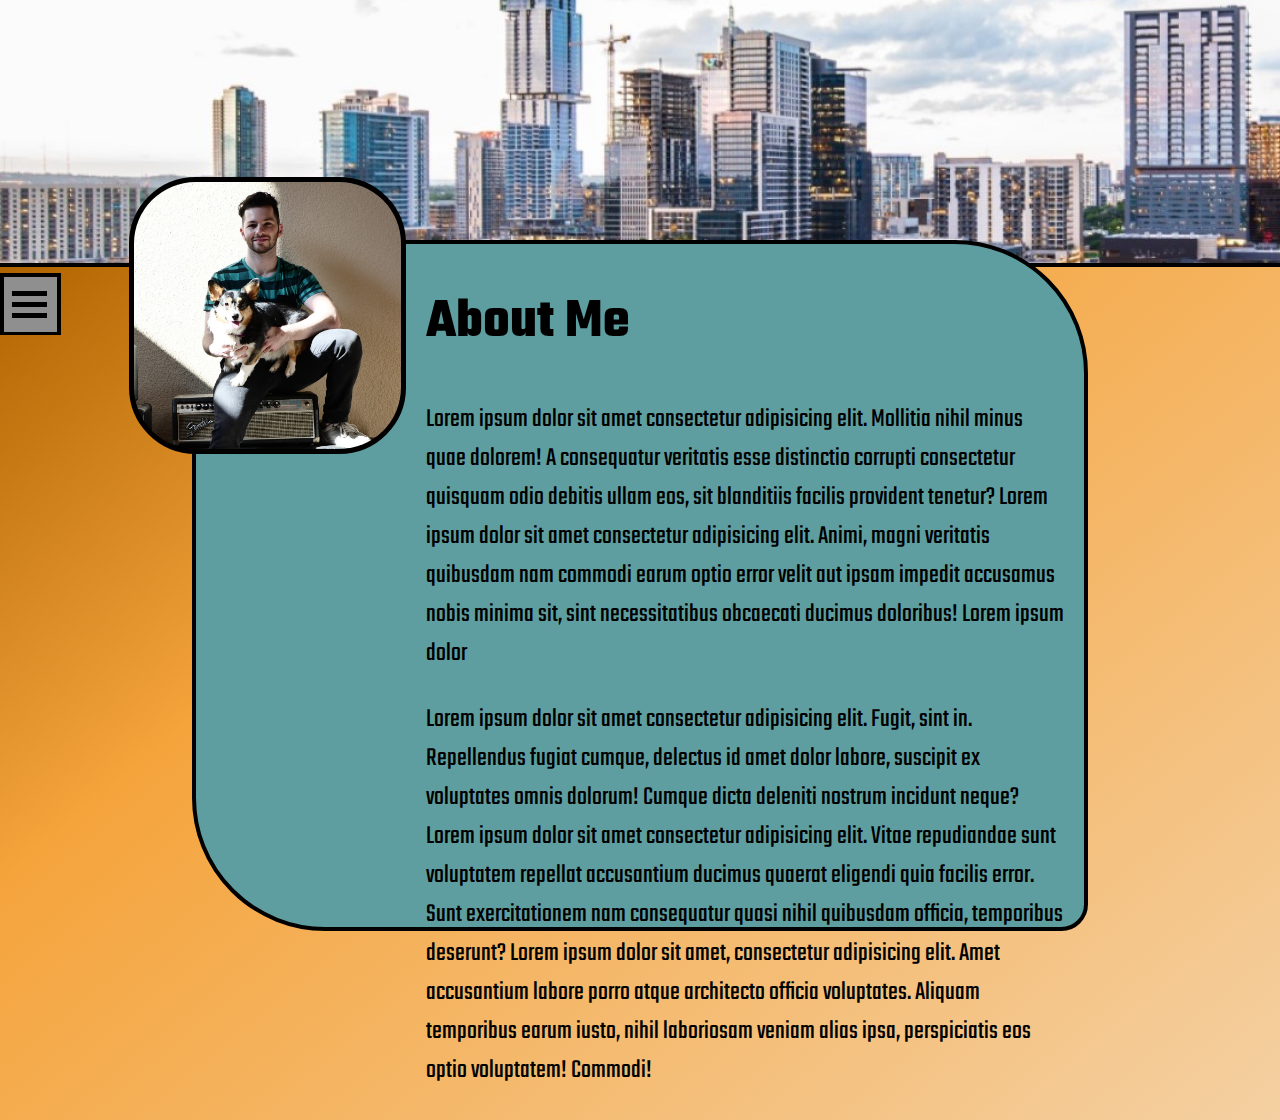
==== views/about.html @ 503a44dd "re-added folders, fixed index" ====
<!DOCTYPE html>
<html lang="en">
<head>
  <meta charset="UTF-8">
  <meta name="viewport" content="width=device-width, initial-scale=1.0">
  <link rel="stylesheet" href="/styles/about-styles.css">
  <link href="https://fonts.googleapis.com/css2?family=Teko&display=swap" rel="stylesheet">
  <title>Document</title>
</head>
<body>
  <div class="main-container">
    <header>
    </header>
    <main>
      <nav class="dropdown">
        <div class="dropbtn">
          <div class="btnline"></div>
          <div class="btnline"></div>
          <div class="btnline"></div>
        </div>
        <div class="dropdown-content">
          <a href="/views/index.html">Home</a>
          <a href="/views/resume.html">Resume</a>
          <a href="">Blog</a>
          <a href="">Contact</a>
        </div>
      </nav>
      <div class="main-content">
        <img src="/images/myProfilePic.jpg" alt="Headshot of me" id="headshot">
        <article>
          <h1>About Me</h1>
          <p>Lorem ipsum dolor sit amet consectetur adipisicing elit. Mollitia nihil minus quae dolorem! A consequatur veritatis esse distinctio corrupti consectetur quisquam odio debitis ullam eos, sit blanditiis facilis provident tenetur? Lorem ipsum dolor sit amet consectetur adipisicing elit. Animi, magni veritatis quibusdam nam commodi earum optio error velit aut ipsam impedit accusamus nobis minima sit, sint necessitatibus obcaecati ducimus doloribus! Lorem ipsum dolor</p>
          <p class="second-p">Lorem ipsum dolor sit amet consectetur adipisicing elit. Fugit, sint in. Repellendus fugiat cumque, delectus id amet dolor labore, suscipit ex voluptates omnis dolorum! Cumque dicta deleniti nostrum incidunt neque? Lorem ipsum dolor sit amet consectetur adipisicing elit. Vitae repudiandae sunt voluptatem repellat accusantium ducimus quaerat eligendi quia facilis error. Sunt exercitationem nam consequatur quasi nihil quibusdam officia, temporibus deserunt? Lorem ipsum dolor sit amet, consectetur adipisicing elit. Amet accusantium labore porro atque architecto officia voluptates. Aliquam temporibus earum iusto, nihil laboriosam veniam alias ipsa, perspiciatis eos optio voluptatem! Commodi!</p>
        </article>
      </div>

    </main>
  </div>
</body>
</html>
---- styles/about-styles.css ----
body {
  margin: 0;
  font-family: 'Teko', sans-serif;
}

.main-container {
  height: 100%;
  width: 100%;
  display: grid;
  grid-template-rows: 200pt auto;
  grid-template-areas: "header"
                       "main";
  background-color: chocolate;
}

header {
  grid-area: header;
  background-image: url(/images/AustinSkyline.jpg);
  background-position-y: 650pt;
  border-bottom: 3pt solid black;
}

main {
  grid-area: main;
  display: grid;
  grid-template-columns: 15% 70% 15%;
  background: rgb(176,100,0);
  background: linear-gradient(140deg, rgba(176,100,0,1) 0%, rgba(245,164,60,1) 32%, rgba(244,208,162,1) 100%);
  min-height: 600pt;
}

.main-content {
  display: flex;
  background-color: cadetblue;
  margin-top: -20pt;
  border-radius: 20pt 100pt;
  height: 80%;
  border: 3pt solid black;
}

img {
  display: flex;
  align-self: flex-start;
  margin-top: -50pt;
  margin-left: -50pt;
  width: 30%;
  object-fit: contain;
  border-radius: 50pt;
  background-color: black;
  border: 4pt solid black;
}

article {
  margin: 0pt 15pt;
}

article>h1 {
  font-size: 42pt;
}

p {
  font-size: 20pt;
}


.second-p {
  margin-left: -225pt;
}

@media (max-width: 576px) {
  img {
    margin-top: -70pt;
  }

}

@media (max-width: 1500px) {
  .second-p {
    margin-left: 0pt;
  }
}

.dropbtn {
  background-color: #8f8f8f;
  padding: 8px;
  border: none;
}

.btnline {
  width: 35px;
  height: 5px;
  background-color: black;
  margin: 6px 0;
}

.dropdown {
  margin: 5pt 0pt;
  position: relative;
  display: inline-block;
  width: 40pt;
  height: 40pt;
  border: 3pt solid black;
  background-color: black;
}

.dropdown-content {
  display: none;
  position: absolute;
  background-color: #f1f1f1;
  min-width: 160px;
  box-shadow: 0px 8px 16px 0px rgba(0,0,0,0.2);
  z-index: 1;
}

.dropdown-content a {
  color: black;
  padding: 12px 16px;
  text-decoration: none;
  display: block;
}

/* Change color of dropdown links on hover */
.dropdown-content a:hover {background-color: #ddd;}

/* Show the dropdown menu on hover */
.dropdown:hover .dropdown-content {display: block;}

/* Change the background color of the dropdown button when the dropdown content is shown */
.dropdown:hover .dropbtn {background-color: #b3b3b3;}
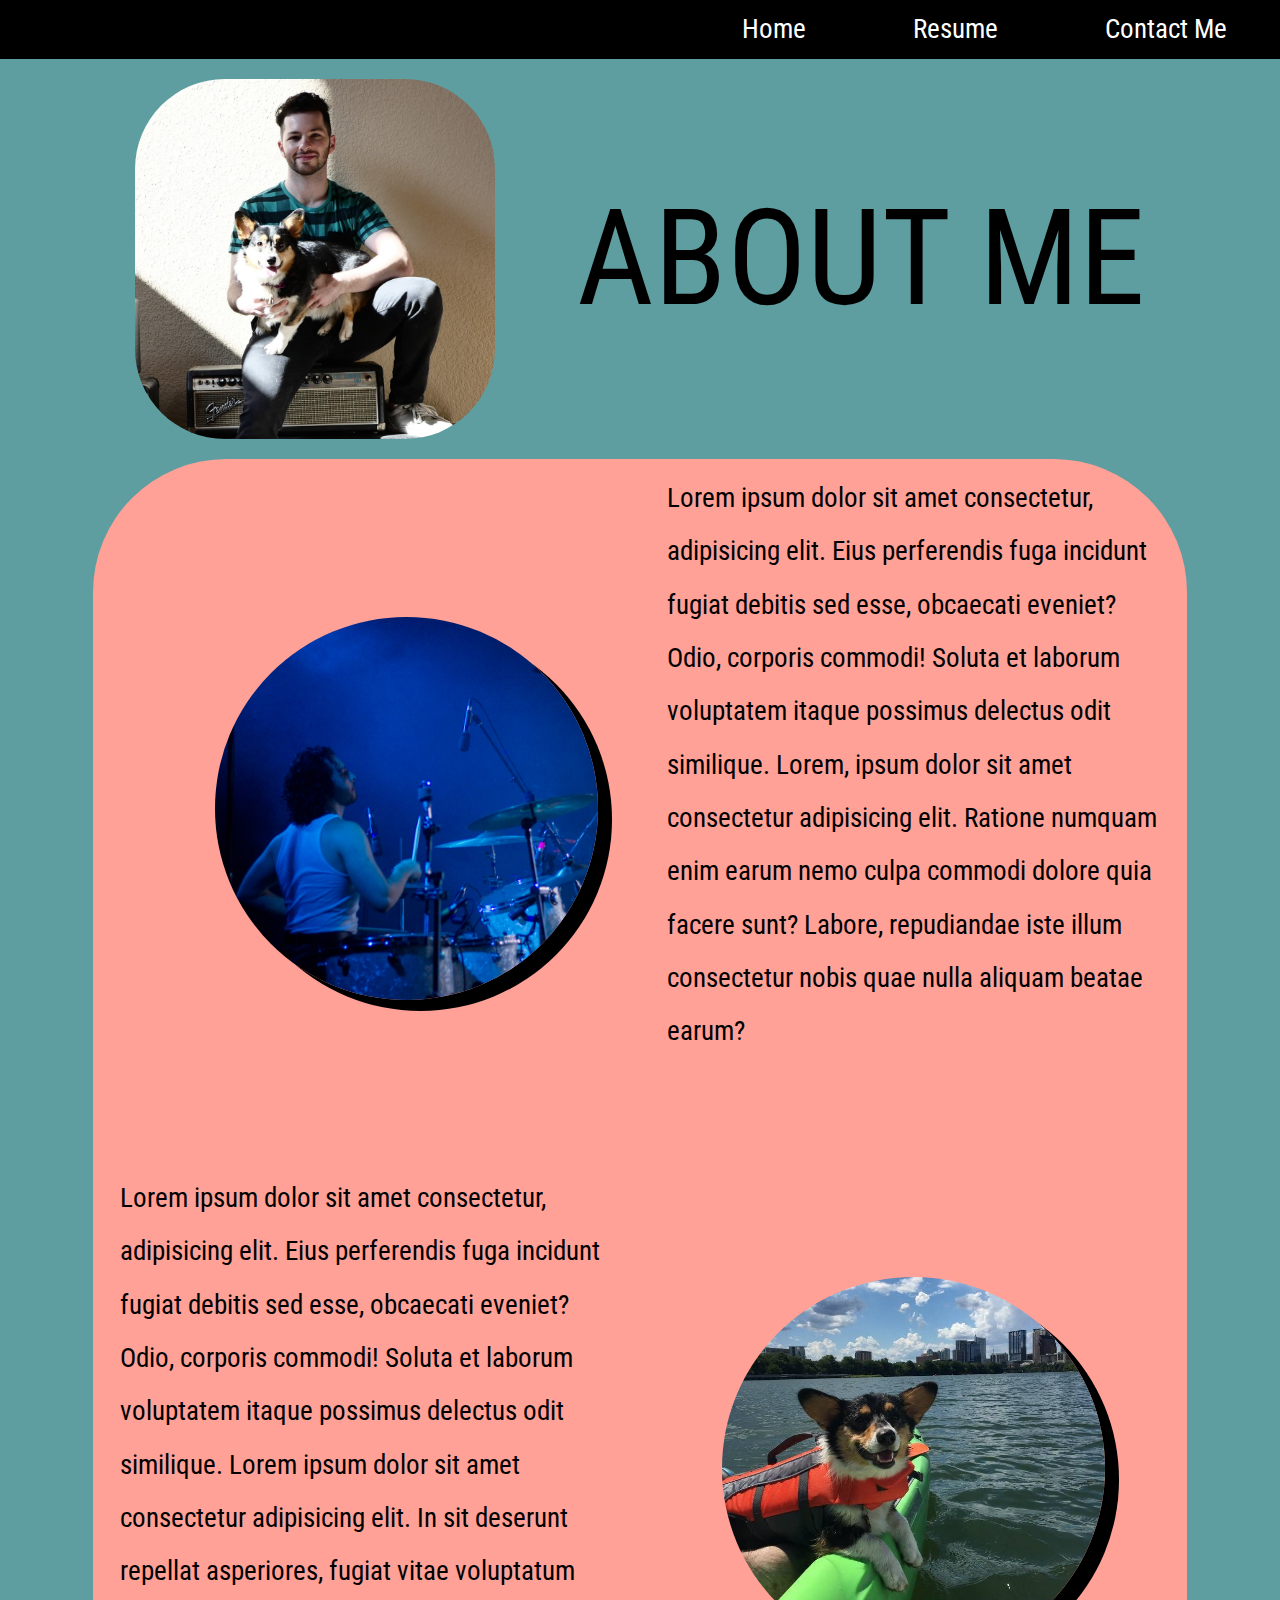
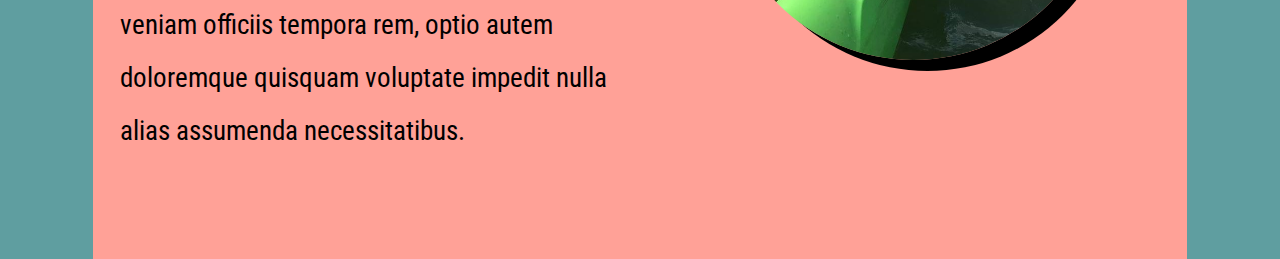
==== commit c54e4dcc: "Merge pull request #1 from BenABaron/Final-Portfolio" ====
--- a/views/about.html
+++ b/views/about.html
@@ -3,38 +3,49 @@
 <head>
   <meta charset="UTF-8">
   <meta name="viewport" content="width=device-width, initial-scale=1.0">
-  <link rel="stylesheet" href="/styles/about-styles.css">
-  <link href="https://fonts.googleapis.com/css2?family=Teko&display=swap" rel="stylesheet">
-  <title>Document</title>
+  <link rel="stylesheet" href="../styles/reset.css">
+  <link rel="stylesheet" href="../styles/about-styles.css">
+  <link rel="preconnect" href="https://fonts.gstatic.com">
+  <link href="https://fonts.googleapis.com/css2?family=Roboto+Condensed:ital,wght@0,300;0,400;0,700;1,300;1,400;1,700&display=swap" rel="stylesheet">
+  <title>About Me</title>
 </head>
 <body>
-  <div class="main-container">
-    <header>
-    </header>
-    <main>
-      <nav class="dropdown">
-        <div class="dropbtn">
-          <div class="btnline"></div>
-          <div class="btnline"></div>
-          <div class="btnline"></div>
-        </div>
-        <div class="dropdown-content">
-          <a href="/views/index.html">Home</a>
-          <a href="/views/resume.html">Resume</a>
-          <a href="">Blog</a>
-          <a href="">Contact</a>
-        </div>
-      </nav>
-      <div class="main-content">
-        <img src="/images/myProfilePic.jpg" alt="Headshot of me" id="headshot">
-        <article>
-          <h1>About Me</h1>
-          <p>Lorem ipsum dolor sit amet consectetur adipisicing elit. Mollitia nihil minus quae dolorem! A consequatur veritatis esse distinctio corrupti consectetur quisquam odio debitis ullam eos, sit blanditiis facilis provident tenetur? Lorem ipsum dolor sit amet consectetur adipisicing elit. Animi, magni veritatis quibusdam nam commodi earum optio error velit aut ipsam impedit accusamus nobis minima sit, sint necessitatibus obcaecati ducimus doloribus! Lorem ipsum dolor</p>
-          <p class="second-p">Lorem ipsum dolor sit amet consectetur adipisicing elit. Fugit, sint in. Repellendus fugiat cumque, delectus id amet dolor labore, suscipit ex voluptates omnis dolorum! Cumque dicta deleniti nostrum incidunt neque? Lorem ipsum dolor sit amet consectetur adipisicing elit. Vitae repudiandae sunt voluptatem repellat accusantium ducimus quaerat eligendi quia facilis error. Sunt exercitationem nam consequatur quasi nihil quibusdam officia, temporibus deserunt? Lorem ipsum dolor sit amet, consectetur adipisicing elit. Amet accusantium labore porro atque architecto officia voluptates. Aliquam temporibus earum iusto, nihil laboriosam veniam alias ipsa, perspiciatis eos optio voluptatem! Commodi!</p>
-        </article>
+  <header>
+    <!-- Default Navbar -->
+    <nav id="NavDefault">
+      <a href="/index.html">Home</a>
+      <a href="./resume.html">Resume</a>
+      <a href="./contact.html">Contact Me</a>
+    </nav>
+    <!-- Mobile Navbar -->
+    <nav id="NavMobile">
+      <div class="DropBtn">
+        <div class="BtnLine"></div>
+        <div class="BtnLine"></div>
+        <div class="BtnLine"></div>        
       </div>
-
-    </main>
-  </div>
+      <div class="DropdownContent">
+        <a href="/index.html">Home</a>
+        <a href="./resume.html">Resume</a>
+        <a href="./contact.html">Contact Me</a>
+      </div>
+    </nav>
+  </header>
+  <main>
+    <div class="HeaderContent">
+      <img id="ProfilePic" src="../images/myProfilePic.jpg" alt="">
+      <h1>ABOUT ME</h1>
+    </div>
+    <div class="MainContent">
+      <img class="Pic1" src="../images/Ben-Drums.jpg" alt="">
+      <article class="Article1">Lorem ipsum dolor sit amet consectetur, adipisicing elit. Eius perferendis fuga incidunt fugiat debitis sed esse, obcaecati eveniet? Odio, corporis commodi! Soluta et laborum voluptatem itaque possimus delectus odit similique.
+        Lorem, ipsum dolor sit amet consectetur adipisicing elit. Ratione numquam enim earum nemo culpa commodi dolore quia facere sunt? Labore, repudiandae iste illum consectetur nobis quae nulla aliquam beatae earum?</article>
+      <img class="Pic2" src="../images/Zora River.jpg" alt="">
+      <article class="Article2">Lorem ipsum dolor sit amet consectetur, adipisicing elit. Eius perferendis fuga incidunt fugiat debitis sed esse, obcaecati eveniet? Odio, corporis commodi! Soluta et laborum voluptatem itaque possimus delectus odit similique.
+        Lorem ipsum dolor sit amet consectetur adipisicing elit. In sit deserunt repellat asperiores, fugiat vitae voluptatum veniam officiis tempora rem, optio autem doloremque quisquam voluptate impedit nulla alias assumenda necessitatibus.
+      </article>
+    </div>
+  </main>
+  
 </body>
 </html>--- a/styles/about-styles.css
+++ b/styles/about-styles.css
@@ -1,129 +1,257 @@
 body {
-  margin: 0;
-  font-family: 'Teko', sans-serif;
-}
-
-.main-container {
-  height: 100%;
+  font-family: "Roboto Condensed", sans-serif;
+}
+
+header {
   width: 100%;
-  display: grid;
-  grid-template-rows: 200pt auto;
-  grid-template-areas: "header"
-                       "main";
-  background-color: chocolate;
-}
-
-header {
-  grid-area: header;
-  background-image: url(/images/AustinSkyline.jpg);
-  background-position-y: 650pt;
-  border-bottom: 3pt solid black;
-}
-
-main {
-  grid-area: main;
-  display: grid;
-  grid-template-columns: 15% 70% 15%;
-  background: rgb(176,100,0);
-  background: linear-gradient(140deg, rgba(176,100,0,1) 0%, rgba(245,164,60,1) 32%, rgba(244,208,162,1) 100%);
-  min-height: 600pt;
-}
-
-.main-content {
+  background-color: black;
+}
+
+/* NAVBAR */
+#NavDefault {
   display: flex;
-  background-color: cadetblue;
-  margin-top: -20pt;
-  border-radius: 20pt 100pt;
-  height: 80%;
-  border: 3pt solid black;
-}
-
-img {
-  display: flex;
-  align-self: flex-start;
-  margin-top: -50pt;
-  margin-left: -50pt;
-  width: 30%;
-  object-fit: contain;
-  border-radius: 50pt;
+  justify-content: flex-end;
   background-color: black;
-  border: 4pt solid black;
-}
-
-article {
-  margin: 0pt 15pt;
-}
-
-article>h1 {
-  font-size: 42pt;
-}
-
-p {
+}
+
+a {
   font-size: 20pt;
-}
-
-
-.second-p {
-  margin-left: -225pt;
-}
-
-@media (max-width: 576px) {
-  img {
-    margin-top: -70pt;
-  }
-
-}
-
-@media (max-width: 1500px) {
-  .second-p {
-    margin-left: 0pt;
-  }
-}
-
-.dropbtn {
-  background-color: #8f8f8f;
+  text-decoration: none;
+  padding: 10pt 40pt;
+  color: white;
+}
+
+/* MOBILE NAVBAR */
+#NavMobile {
+  margin: 2pt;
+  position: relative;
+  display: none;
+  width: 40pt;
+  height: 40pt;
+}
+
+.DropBtn {
+  background-color: black;
   padding: 8px;
   border: none;
-}
-
-.btnline {
+  border-radius: 25%;
+}
+
+.BtnLine {
   width: 35px;
   height: 5px;
-  background-color: black;
-  margin: 6px 0;
-}
-
-.dropdown {
-  margin: 5pt 0pt;
-  position: relative;
-  display: inline-block;
-  width: 40pt;
-  height: 40pt;
-  border: 3pt solid black;
-  background-color: black;
-}
-
-.dropdown-content {
+  background-color: rgb(197, 197, 197);
+  margin: 6px auto;
+}
+
+.DropdownContent {
   display: none;
   position: absolute;
-  background-color: #f1f1f1;
-  min-width: 160px;
-  box-shadow: 0px 8px 16px 0px rgba(0,0,0,0.2);
+  background-color: #b91d1d;
+  margin-left: -160px;
+  min-width: 300px;
+  box-shadow: 0px 8px 16px 0px rgba(0, 0, 0, 0.2);
   z-index: 1;
 }
 
-.dropdown-content a {
-  color: black;
+.DropdownContent a {
+  color: rgb(255, 255, 255);
   padding: 12px 16px;
   text-decoration: none;
   display: block;
 }
 
-/* Change color of dropdown links on hover */
-.dropdown-content a:hover {background-color: #ddd;}
-
-/* Show the dropdown menu on hover */
-.dropdown:hover .dropdown-content {display: block;}
-
-/* Change the background color of the dropdown button when the dropdown content is shown */
-.dropdown:hover .dropbtn {background-color: #b3b3b3;}+.DropdownContent a:hover {
+  background-color: rgb(41, 41, 41);
+}
+
+#NavMobile:hover .DropdownContent {
+  display: block;
+}
+
+#NavMobile:hover .DropdownContent {
+  background-color: #000000;
+}
+
+/* MAIN CONTENT */
+main {
+  background-color: cadetblue;
+}
+
+/* HEADER CONTENT */
+.HeaderContent {
+  height: 500px;
+  background-color: cadetblue;
+  display: flex;
+  justify-content: space-around;
+  margin: 0pt 70pt;
+}
+
+#ProfilePic {
+  height: 90%;
+  align-self: center;
+  border-radius: 25%;
+}
+
+h1 {
+  font-size: 150pt;
+  align-self: center;
+  text-align: center;
+}
+
+.MainContent {
+  height: 1400px;
+  background-color: rgb(255, 161, 151);
+  margin: 0pt 70pt;
+  display: grid;
+  grid-template-columns: 1fr 1fr;
+  grid-template-rows: 1fr 1fr;
+  border-radius: 100pt 100pt 0 0;
+}
+
+/* PICS */
+.Pic1 {
+  grid-row: 1/2;
+  grid-column: 1/2;
+  margin-left: 60pt;
+}
+
+.Pic2 {
+  grid-row: 2/3;
+  grid-column: 2/3;
+  margin-bottom: 60pt;
+}
+
+.Pic1,
+.Pic2 {
+  width: 70%;
+  display: flex;
+  justify-self: center;
+  align-self: center;
+  border-radius: 50%;
+  box-shadow: 14px 11px #000000;
+}
+
+/* TEXT */
+article {
+  font-size: 26pt;
+  margin: 40pt 50pt;
+  line-height: 40pt;
+}
+
+.Article1 {
+  grid-row: 1/2;
+  grid-column: 2/3;
+}
+
+.Article2 {
+  grid-row: 2/3;
+  grid-column: 1/2;
+}
+
+@media (max-width: 1510px) {
+  .HeaderContent {
+    height: 400px;
+  }
+
+  h1 {
+    font-size: 100pt;
+  }
+
+  article {
+    font-size: 20pt;
+    margin: 10pt 20pt;
+  }
+}
+
+@media (max-width: 1150px) {
+  .HeaderContent {
+    height: 300px;
+  }
+
+  h1 {
+    font-size: 70pt;
+  }
+
+  .MainContent {
+    height: 1000px;
+    border-radius: 50pt 50pt 0 0;
+  }
+
+  article {
+    font-size: 14pt;
+    line-height: 30pt;
+  }
+}
+
+@media (max-width: 950px) {
+  article {
+    line-height: 20pt;
+    margin: 5pt 10pt;
+  }
+
+  .Pic1 {
+    margin-left: 30pt;
+  }
+}
+
+@media (max-width: 655px) {
+  header {
+    display: flex;
+    justify-content: flex-end;
+  }
+
+  #NavDefault {
+    display: none;
+  }
+
+  #NavMobile {
+    display: inline-block;
+  }
+
+  .HeaderContent {
+    flex-direction: column;
+    margin: 0px;
+    height: 500px;
+    width: 100%;
+  }
+
+  #ProfilePic {
+    height: 70%;
+  }
+
+  .MainContent {
+    height: 1400px;
+    grid-template-columns: 1fr;
+    grid-template-rows: repeat(4, 1fr);
+    margin: 0pt 30pt;
+  }
+
+  article {
+    margin: 0;
+  }
+
+  .Pic1, .Pic2 {
+    width: 60%;
+  }
+
+  .Pic1 {
+    grid-row: 1/2;
+    margin: 0;
+  }
+
+  .Article1 {
+    grid-row: 2/3;
+    grid-column: 1/2;
+  }
+
+  .Pic2 {
+    grid-row: 3/4;
+    grid-column: 1/2;
+    margin: 0;
+  }
+
+  .Article2 {
+    grid-row: 4/5;
+  }
+}
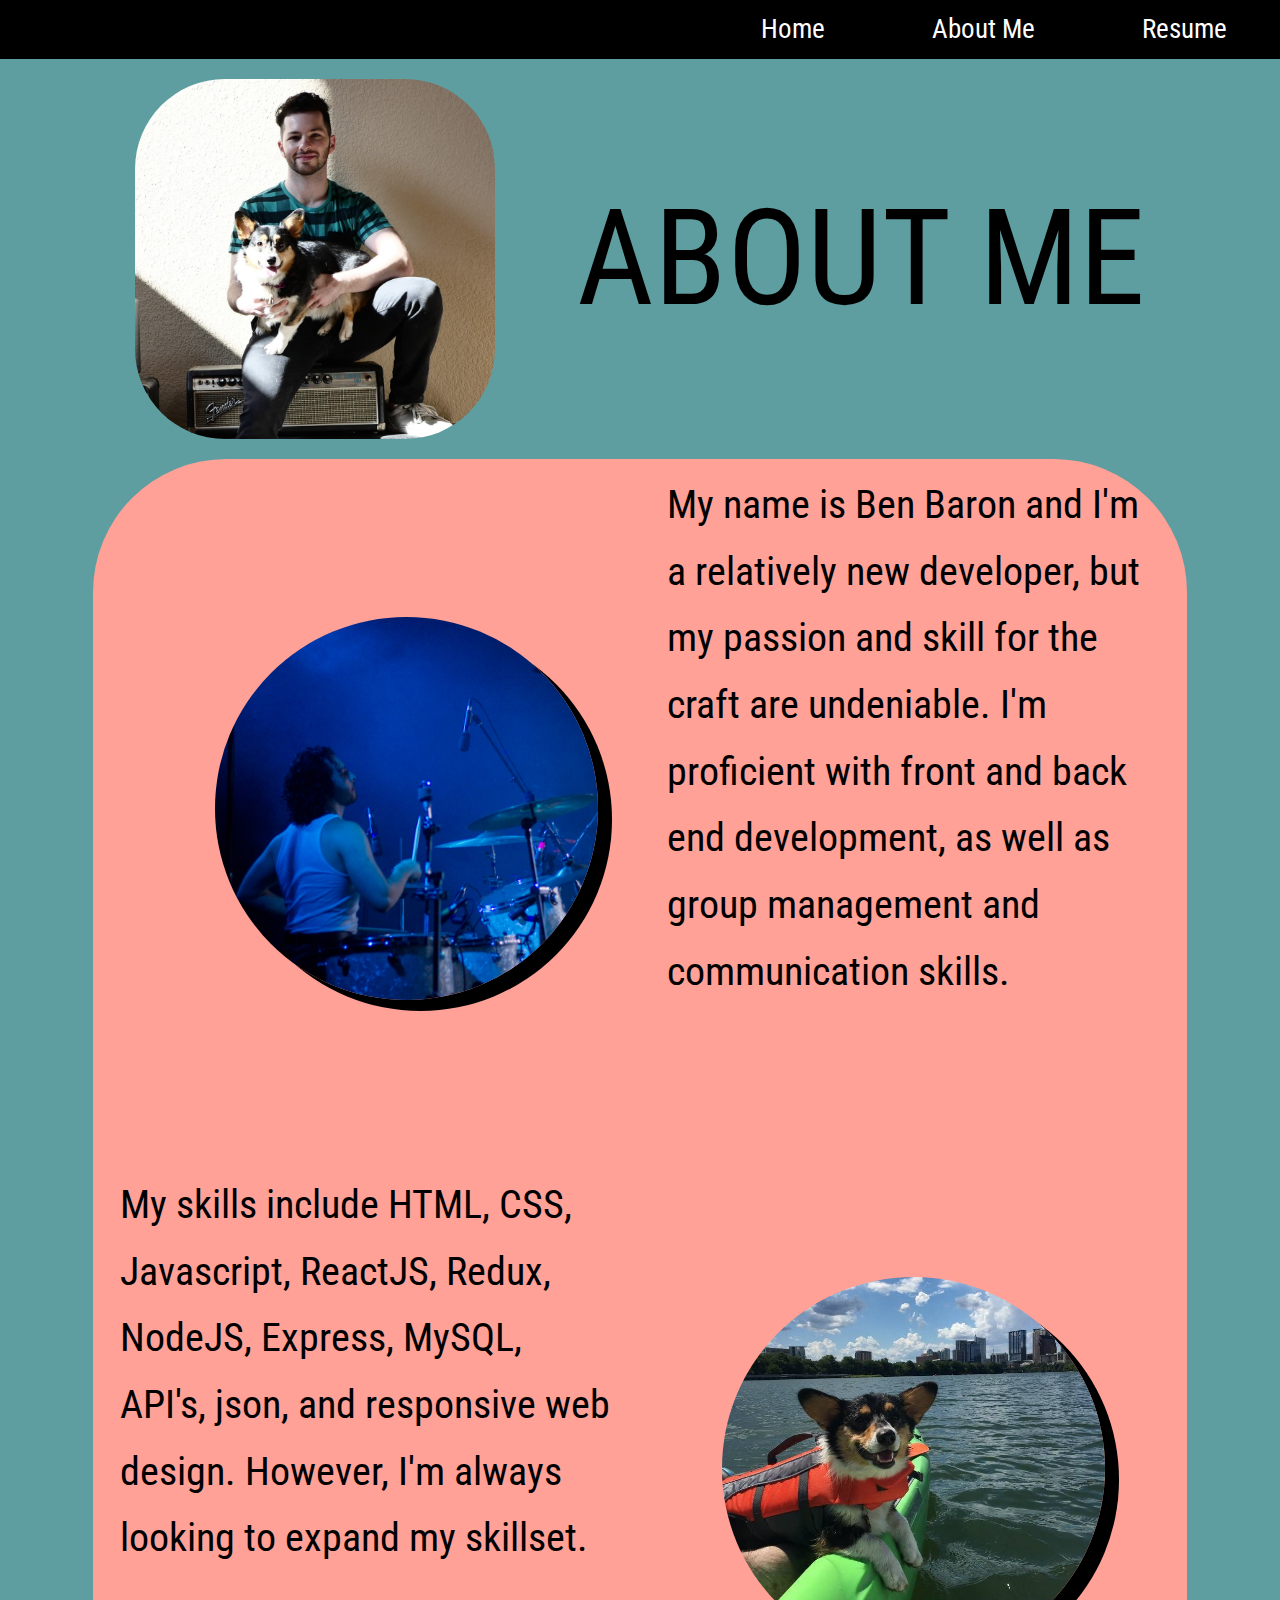
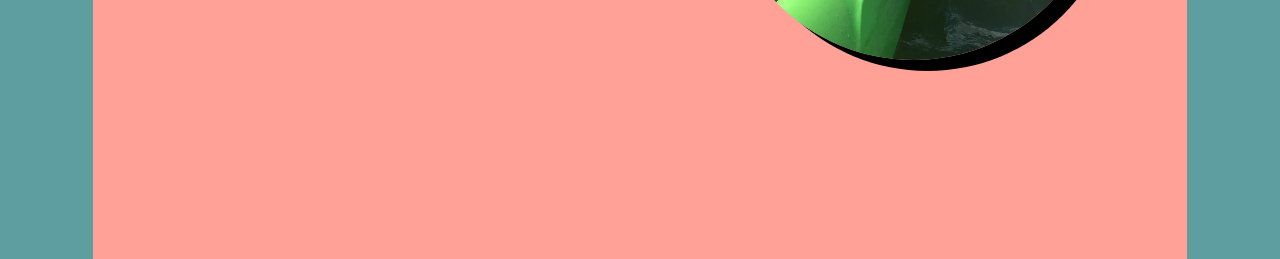
==== commit dfb01546: "small updates" ====
--- a/views/about.html
+++ b/views/about.html
@@ -13,9 +13,10 @@
   <header>
     <!-- Default Navbar -->
     <nav id="NavDefault">
-      <a href="/index.html">Home</a>
+      <a href="../index.html">Home</a>
+      <a href="./about.html">About Me</a>
       <a href="./resume.html">Resume</a>
-      <a href="./contact.html">Contact Me</a>
+      <!-- <a href="./contact.html">Contact Me</a> -->
     </nav>
     <!-- Mobile Navbar -->
     <nav id="NavMobile">
@@ -25,11 +26,13 @@
         <div class="BtnLine"></div>        
       </div>
       <div class="DropdownContent">
-        <a href="/index.html">Home</a>
+        <a href="../index.html">Home</a>
+        <a href="./about.html">About Me</a>
         <a href="./resume.html">Resume</a>
-        <a href="./contact.html">Contact Me</a>
+        <!-- <a href="./contact.html">Contact Me</a> -->
       </div>
     </nav>
+
   </header>
   <main>
     <div class="HeaderContent">
@@ -38,14 +41,13 @@
     </div>
     <div class="MainContent">
       <img class="Pic1" src="../images/Ben-Drums.jpg" alt="">
-      <article class="Article1">Lorem ipsum dolor sit amet consectetur, adipisicing elit. Eius perferendis fuga incidunt fugiat debitis sed esse, obcaecati eveniet? Odio, corporis commodi! Soluta et laborum voluptatem itaque possimus delectus odit similique.
-        Lorem, ipsum dolor sit amet consectetur adipisicing elit. Ratione numquam enim earum nemo culpa commodi dolore quia facere sunt? Labore, repudiandae iste illum consectetur nobis quae nulla aliquam beatae earum?</article>
+      <article class="Article1">My name is Ben Baron and I'm a relatively new developer, but my passion and skill for the craft are undeniable. I'm proficient with front and back end development, as well as group management and communication skills.</article>
       <img class="Pic2" src="../images/Zora River.jpg" alt="">
-      <article class="Article2">Lorem ipsum dolor sit amet consectetur, adipisicing elit. Eius perferendis fuga incidunt fugiat debitis sed esse, obcaecati eveniet? Odio, corporis commodi! Soluta et laborum voluptatem itaque possimus delectus odit similique.
-        Lorem ipsum dolor sit amet consectetur adipisicing elit. In sit deserunt repellat asperiores, fugiat vitae voluptatum veniam officiis tempora rem, optio autem doloremque quisquam voluptate impedit nulla alias assumenda necessitatibus.
+      <article class="Article2">My skills include HTML, CSS, Javascript, ReactJS, Redux, NodeJS, Express, MySQL, API's, json, and responsive web design. However, I'm always looking to expand my skillset.
       </article>
     </div>
   </main>
+  <!-- FIX PLZ -->
   
 </body>
 </html>--- a/styles/about-styles.css
+++ b/styles/about-styles.css
@@ -134,9 +134,9 @@
 
 /* TEXT */
 article {
-  font-size: 26pt;
+  font-size: 40pt;
   margin: 40pt 50pt;
-  line-height: 40pt;
+  line-height: 50pt;
 }
 
 .Article1 {
@@ -159,7 +159,7 @@
   }
 
   article {
-    font-size: 20pt;
+    font-size: 30pt;
     margin: 10pt 20pt;
   }
 }
@@ -179,14 +179,14 @@
   }
 
   article {
-    font-size: 14pt;
+    font-size: 20pt;
+    line-height: 40pt;
+  }
+}
+
+@media (max-width: 950px) {
+  article {
     line-height: 30pt;
-  }
-}
-
-@media (max-width: 950px) {
-  article {
-    line-height: 20pt;
     margin: 5pt 10pt;
   }
 
@@ -195,7 +195,7 @@
   }
 }
 
-@media (max-width: 655px) {
+@media (max-width: 825px) {
   header {
     display: flex;
     justify-content: flex-end;
@@ -208,7 +208,9 @@
   #NavMobile {
     display: inline-block;
   }
-
+}
+
+@media (max-width: 655px) {
   .HeaderContent {
     flex-direction: column;
     margin: 0px;
